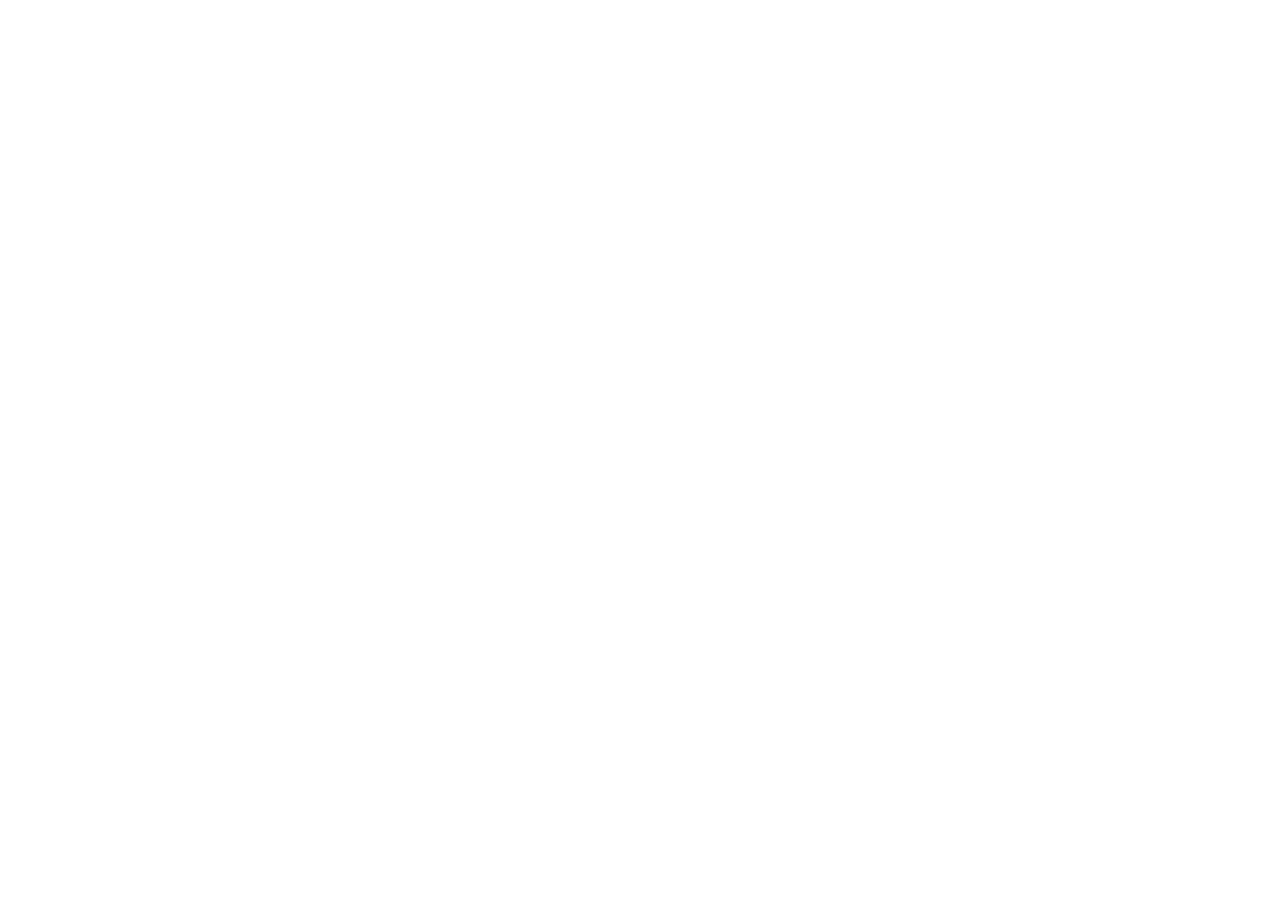
==== homework/week_3/index.html @ 20a8d102 "questions, javascript" ====
<!--
Name: Philine Wairata
Studentnumber: 10517863

Purpose: This file...

* Loading the data
* Reformatting the data 
* The canvas-element 
* Transforming the data to screen coordinates
* Publish to Github Pages

-->

<!DOCTYPE html>
<html>
<head>
    <title> </title>
</head>


<body>
    <script>
        
        var myArr= []

        // Loading the data in js
        var fileName = "data.json";
        var txtFile = new XMLHttpRequest();
        txtFile.onreadystatechange = function() {
            if (txtFile.readyState === 4 && txtFile.status == 200) {
                // console.log(JSON.parse(txtFile.responseText));
                var myArr = JSON.parse(txtFile.responseText);
                // console.log(myArr)
                myFunction(myArr);
            }
        }
        txtFile.open("GET", fileName);
        txtFile.send();
 
        // Transform data into useful datastructure 
        function myFunction(myArr) {

            const entries = Object.entries(myArr)
            // console.log(entries)

            for (let city of entries) {
                console.log(city)


            }
        }

        // Transforming data to screen coordinates 
        function createTransform(domain, range){
            // domain is a two-element array of the data bounds [domain_min, domain_max]
            // range is a two-element array of the screen bounds [range_min, range_max]
            // this gives you two equations to solve:
            // range_min = alpha * domain_min + beta
            // range_max = alpha * domain_max + beta
                // a solution would be:

            var domain_min = domain[0]
            var domain_max = domain[1]
            var range_min = range[0]
            var range_max = range[1]

            // formulas to calculate the alpha and the beta
            var alpha = (range_max - range_min) / (domain_max - domain_min)
            var beta = range_max - alpha * domain_max

            // returns the function for the linear transformation (y= a * x + b)
            return function(x){
            return alpha * x + beta;
            }
        }

    </script>
    <canvas id="line-chart" widt="300" height="=300">
    </canvas>
</body>


</html>
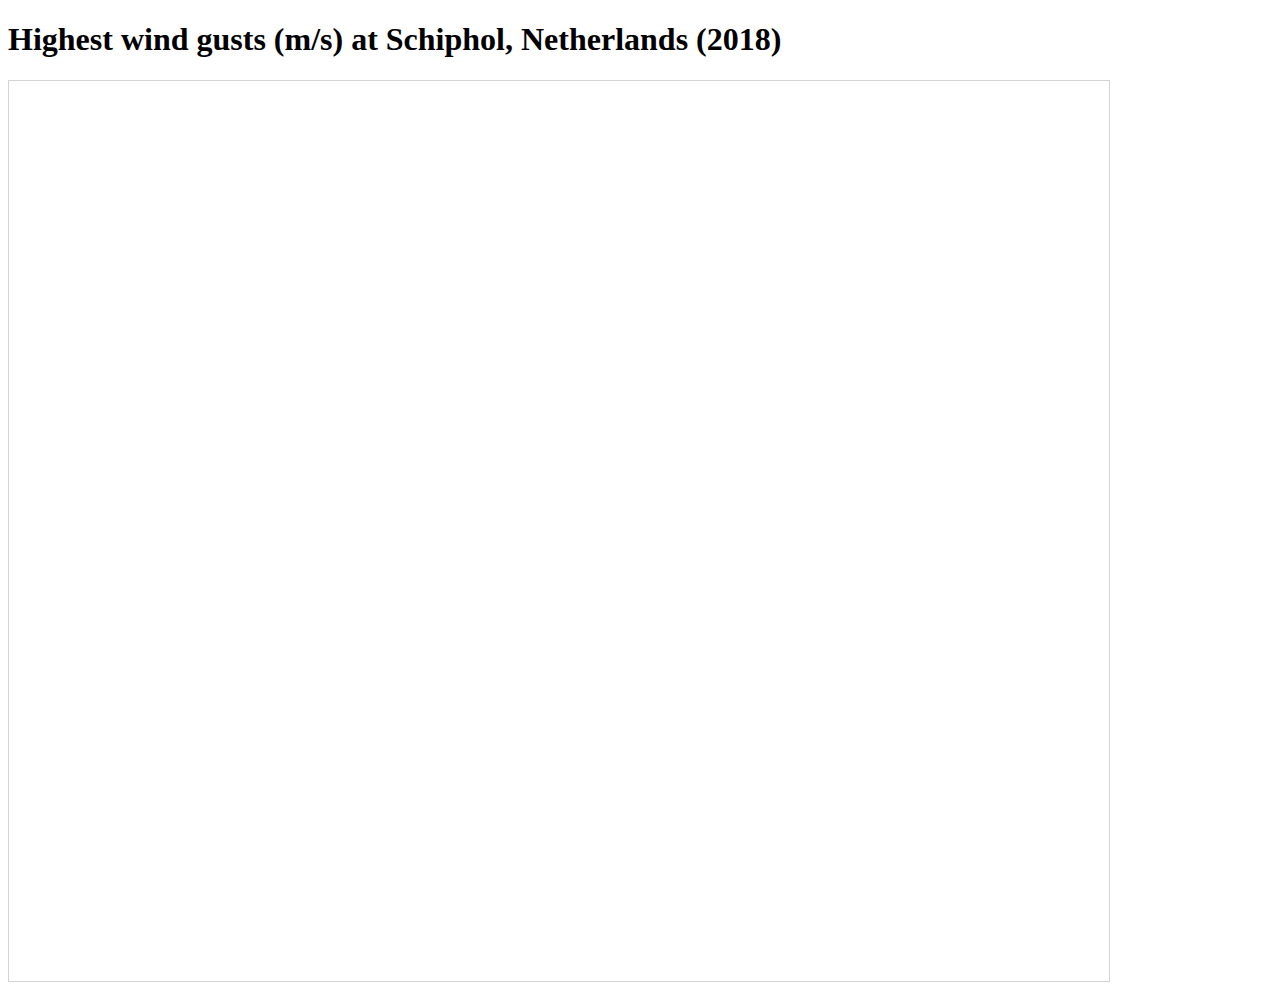
==== commit 0a17ccfb: "index" ====
--- a/homework/week_3/index.html
+++ b/homework/week_3/index.html
@@ -15,55 +15,91 @@
 <!DOCTYPE html>
 <html>
 <head>
-    <title> </title>
+    <title>Javascript</title>
+    <meta content="text/html;charset=utf-8" http-equiv="Content-Type">
+    <meta content="utf-8" http-equiv="encoding">
 </head>
-
-
 <body>
+    <h1>Highest wind gusts (m/s) at Schiphol, Netherlands (2018)</h1>
+    <canvas id="line-chart" width="1100" height="900" style="border:1px solid #d3d3d3;">
+    </canvas>
     <script>
-        
-        var myArr= []
+
+        var jsonArr= []
 
         // Loading the data in js
-        var fileName = "data.json";
+        var fileName = "data_test.json";
         var txtFile = new XMLHttpRequest();
         txtFile.onreadystatechange = function() {
             if (txtFile.readyState === 4 && txtFile.status == 200) {
                 // console.log(JSON.parse(txtFile.responseText));
-                var myArr = JSON.parse(txtFile.responseText);
-                // console.log(myArr)
-                myFunction(myArr);
+                var jsonArr = JSON.parse(txtFile.responseText);
+                // console.log(jsonArr)
+                myFunction(jsonArr);
             }
         }
         txtFile.open("GET", fileName);
         txtFile.send();
+
+        var windArray = []
+        var datumArray = []
  
         // Transform data into useful datastructure 
-        function myFunction(myArr) {
-
-            const entries = Object.entries(myArr)
-            // console.log(entries)
-
-            for (let city of entries) {
-                console.log(city)
-
-
+        function myFunction(jsonArr) {
+
+            const obj = Object.values(jsonArr)
+            // console.log(obj)
+
+            for (let obj_index of obj) {
+                // console.log(obj_index)
+            
+                // take value where each key is datum and push to array
+                var index_datum = 0;
+                var key_datum = Object.keys(obj_index)[index_datum];
+                value_datum = obj_index[key_datum];
+                datumArray.push(value_datum);
+                
+                // take value where each key is windstoot and push to array 
+                var index_wind = 1;
+                var key_wind = Object.keys(obj_index)[index_wind];
+                value_wind = obj_index[key_wind];
+                // console.log(key_wind, value_wind);
+                windArray.push(value_wind);
+        
+            }
+            
+            if (windArray != null && datumArray != null){
+                createTransform(datumArray, windArray);
             }
         }
 
         // Transforming data to screen coordinates 
-        function createTransform(domain, range){
-            // domain is a two-element array of the data bounds [domain_min, domain_max]
-            // range is a two-element array of the screen bounds [range_min, range_max]
-            // this gives you two equations to solve:
-            // range_min = alpha * domain_min + beta
-            // range_max = alpha * domain_max + beta
-                // a solution would be:
-
-            var domain_min = domain[0]
-            var domain_max = domain[1]
-            var range_min = range[0]
-            var range_max = range[1]
+        function createTransform(datumArray, windArray){
+            
+            // set length wind array for 
+            var range_length = windArray.length;
+
+            // find max in range
+            var range_max = 0;
+            for(var i = 0; i < range_length; i++){
+                if(windArray[i] > range_max){
+                    range_max = windArray[i];
+                }
+            }
+
+            // find min in range
+            range_min = range_max;
+            for(var i = 0; i < range_length; i++){
+                if(windArray[i] < range_min){
+                    range_min = windArray[i];
+                }
+            }
+
+            monthArray = ["Jan", "Feb", "Mar", "Apr", "May", "Jun", "Jul", "Aug", "Sept", "Oct", "Nov", "Dec"];
+            var domain_length = monthArray.length;
+            
+            var domain_max = domain_length;
+            var domain_min = 0;
 
             // formulas to calculate the alpha and the beta
             var alpha = (range_max - range_min) / (domain_max - domain_min)
@@ -71,14 +107,95 @@
 
             // returns the function for the linear transformation (y= a * x + b)
             return function(x){
-            return alpha * x + beta;
-            }
-        }
-
+                 return alpha * x + beta;
+            }
+
+            setFigure(range_length, range_max, windArray);
+        }
+
+        function setFigure(range_length, range_max, windArray){
+            // Plot line chart
+            const canvas = document.getElementById('line-chart');
+            const ctx = canvas.getContext('2d');
+
+            // set start and end figure
+            var figure_top = 50;
+            var figure_bottom = 750;
+            var figure_left = 0;
+            var figure_right = 950;
+            var figure_height = 700;
+            var figure_width = 1000;
+
+            // clear canvas
+            ctx.clearRect(0, 0, 500, 400);
+            ctx.font = "22px Georgia";
+
+            // set x and y 
+            ctx.beginPath();
+            ctx.moveTo(figure_left, figure_bottom);
+            ctx.lineTo(figure_right, figure_bottom);
+            ctx.lineTo(figure_right, figure_top);
+            ctx.stroke();
+            
+            // draw reference lines
+            ctx.beginPath();
+            ctx.strokeStyle = '#BBB';
+            ctx.moveTo(figure_left, figure_top);
+            ctx.lineTo(figure_right, figure_top);
+            ctx.stroke();
+            
+            // set range_max y value at top
+            ctx.fillText(range_max, figure_right + 25, figure_top);
+            ctx.stroke();
+
+            // set 3/4 reference line
+            ctx.beginPath();
+            ctx.moveTo(figure_left, (figure_height) / 4 * 3 + figure_top);
+            ctx.lineTo(figure_right, (figure_height) / 4 * 3 + figure_top);
+            ctx.stroke();
+            ctx.fillText(range_max / 4 * 3, figure_right + 25, (figure_height) / 4 + figure_top);
+            ctx.stroke();
+
+            // set 1/2 line
+            ctx.beginPath();
+            ctx.moveTo(figure_left, (figure_height) / 2 + figure_top);
+            ctx.lineTo(figure_right, (figure_height) / 2 + figure_top);
+            ctx.stroke();
+            // set 1/2 y value
+            ctx.fillText(range_max / 2, figure_right + 25, (figure_height) / 2 + figure_top);
+            ctx.stroke();
+
+            // set 1/4 bottom line
+            ctx.beginPath();
+            ctx.moveTo(figure_left, (figure_height) / 4 + figure_top);
+            ctx.lineTo(figure_right, (figure_height) / 4 + figure_top);
+            ctx.stroke();
+            // set 1/4 y value
+            ctx.fillText(range_max / 4, figure_right + 25, (figure_height) / 4 * 3 + figure_top);
+            ctx.stroke
+
+            // set x and y text 
+            ctx.fillText("Month", figure_left + 400, figure_bottom + 100);
+            ctx.fillText("Wind(m/s)", figure_right + 50, figure_height / 2);
+           
+            // set x as
+            for(var month = 0; month < domain_length; month++){  
+                ctx.fillText( (monthArray[month]), (figure_right / domain_length * month), figure_bottom + 30);
+            }
+            ctx.stroke();
+            
+            // set lines
+            ctx.beginPath();
+            ctx.lineJoin = "round";
+            ctx.strokeStyle = "blue";
+            ctx.moveTo(figure_left, (figure_height - windArray[0] / range_max * figure_height) + figure_top);
+
+            // draw coordinates
+            for(var i = 1; i < range_length; i++){
+                ctx.lineTo(figure_right / range_length * i + figure_left, (figure_height - windArray[i] / range_max * figure_height) + figure_top);
+            } 
+            ctx.stroke();
+        }
     </script>
-    <canvas id="line-chart" widt="300" height="=300">
-    </canvas>
 </body>
-
-
 </html>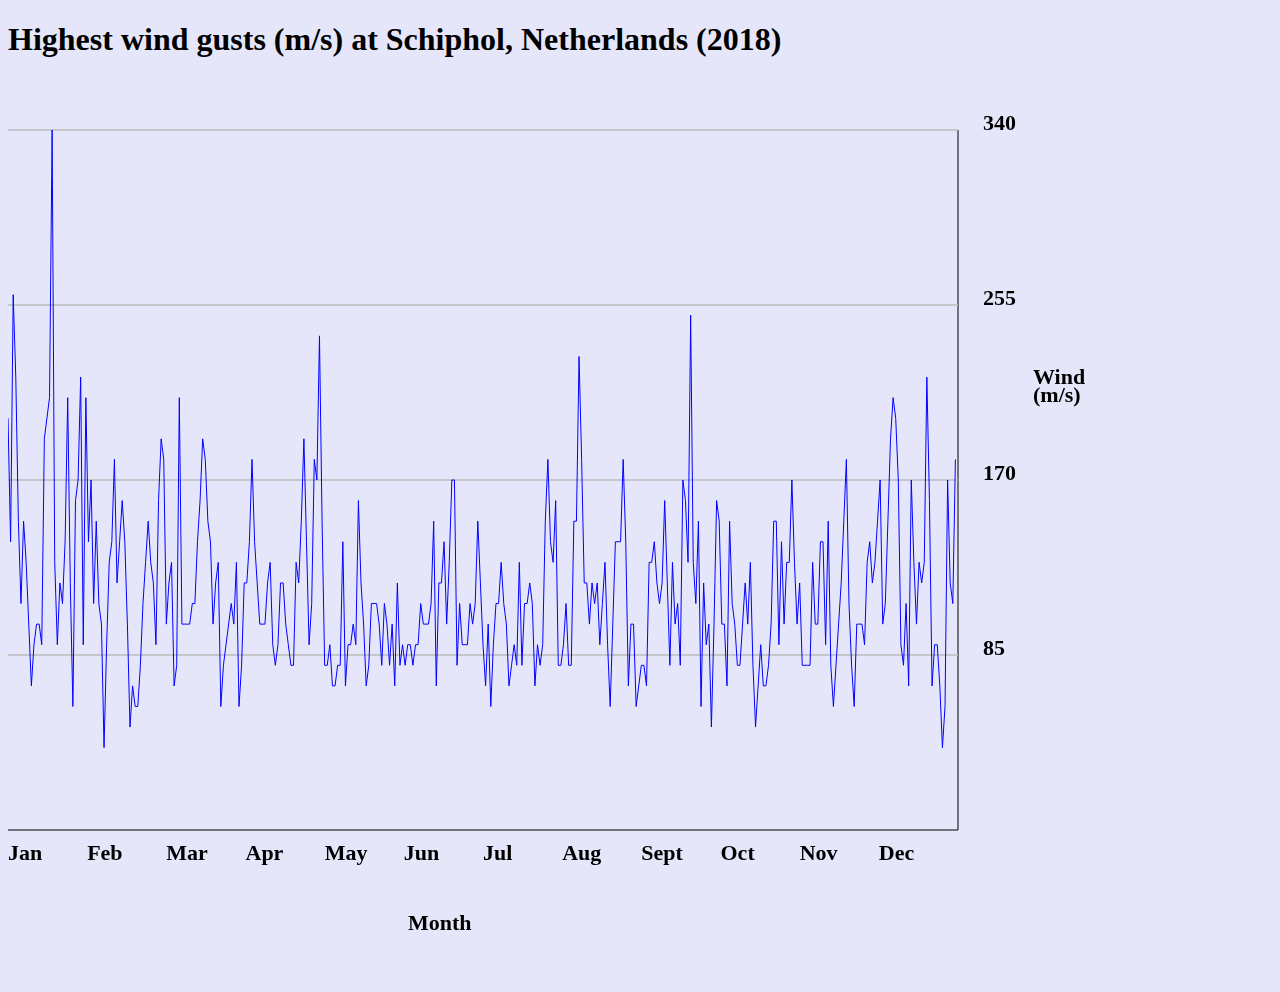
==== commit a52fc7ed: "final week_3 push" ====
--- a/homework/week_3/index.html
+++ b/homework/week_3/index.html
@@ -2,40 +2,32 @@
 Name: Philine Wairata
 Studentnumber: 10517863
 
-Purpose: This file...
-
-* Loading the data
-* Reformatting the data 
-* The canvas-element 
-* Transforming the data to screen coordinates
-* Publish to Github Pages
-
+This file loads and transforms data to plot
+the following line chart with JavaScript: "Highest wind gusts(m/s) at Schiphol, Netherlands(2018)"
 -->
 
 <!DOCTYPE html>
 <html>
 <head>
-    <title>Javascript</title>
+    <title>Javascript Intro</title>
     <meta content="text/html;charset=utf-8" http-equiv="Content-Type">
     <meta content="utf-8" http-equiv="encoding">
 </head>
-<body>
+<body bgcolor="#E6E6FA">
     <h1>Highest wind gusts (m/s) at Schiphol, Netherlands (2018)</h1>
-    <canvas id="line-chart" width="1100" height="900" style="border:1px solid #d3d3d3;">
+    <canvas id="line-chart" width="1100" height="900">
     </canvas>
     <script>
 
+        // Loading the data in js
         var jsonArr= []
 
-        // Loading the data in js
         var fileName = "data_test.json";
         var txtFile = new XMLHttpRequest();
         txtFile.onreadystatechange = function() {
             if (txtFile.readyState === 4 && txtFile.status == 200) {
-                // console.log(JSON.parse(txtFile.responseText));
                 var jsonArr = JSON.parse(txtFile.responseText);
-                // console.log(jsonArr)
-                myFunction(jsonArr);
+                pushArray(jsonArr);
             }
         }
         txtFile.open("GET", fileName);
@@ -44,14 +36,14 @@
         var windArray = []
         var datumArray = []
  
-        // Transform data into useful datastructure 
-        function myFunction(jsonArr) {
+
+        function pushArray(jsonArr) {
+        /* Pushes data into useful arrays */
 
             const obj = Object.values(jsonArr)
-            // console.log(obj)
 
+            // takes key and value pair and pushes to relevant array
             for (let obj_index of obj) {
-                // console.log(obj_index)
             
                 // take value where each key is datum and push to array
                 var index_datum = 0;
@@ -65,7 +57,6 @@
                 value_wind = obj_index[key_wind];
                 // console.log(key_wind, value_wind);
                 windArray.push(value_wind);
-        
             }
             
             if (windArray != null && datumArray != null){
@@ -73,9 +64,10 @@
             }
         }
 
-        // Transforming data to screen coordinates 
+
         function createTransform(datumArray, windArray){
-            
+        /* Transforms data to screen coordinates */    
+
             // set length wind array for 
             var range_length = windArray.length;
 
@@ -95,25 +87,17 @@
                 }
             }
 
+            // set array for domain containing months
             monthArray = ["Jan", "Feb", "Mar", "Apr", "May", "Jun", "Jul", "Aug", "Sept", "Oct", "Nov", "Dec"];
             var domain_length = monthArray.length;
-            
-            var domain_max = domain_length;
-            var domain_min = 0;
 
-            // formulas to calculate the alpha and the beta
-            var alpha = (range_max - range_min) / (domain_max - domain_min)
-            var beta = range_max - alpha * domain_max
-
-            // returns the function for the linear transformation (y= a * x + b)
-            return function(x){
-                 return alpha * x + beta;
-            }
-
-            setFigure(range_length, range_max, windArray);
+            setFigure(range_length, domain_length, range_max, windArray);
         }
 
-        function setFigure(range_length, range_max, windArray){
+
+        function setFigure(range_length, domain_length, range_max, windArray){
+        /* Draws canvas and line chart */
+
             // Plot line chart
             const canvas = document.getElementById('line-chart');
             const ctx = canvas.getContext('2d');
@@ -128,7 +112,7 @@
 
             // clear canvas
             ctx.clearRect(0, 0, 500, 400);
-            ctx.font = "22px Georgia";
+            ctx.font = "bold 22px Georgia";
 
             // set x and y 
             ctx.beginPath();
@@ -176,7 +160,8 @@
 
             // set x and y text 
             ctx.fillText("Month", figure_left + 400, figure_bottom + 100);
-            ctx.fillText("Wind(m/s)", figure_right + 50, figure_height / 2);
+            ctx.fillText("Wind", figure_right + 75, figure_height / 2.3);
+            ctx.fillText("(m/s)", figure_right + 75, figure_height / 2.175);
            
             // set x as
             for(var month = 0; month < domain_length; month++){  
@@ -196,6 +181,7 @@
             } 
             ctx.stroke();
         }
+        
     </script>
 </body>
 </html>